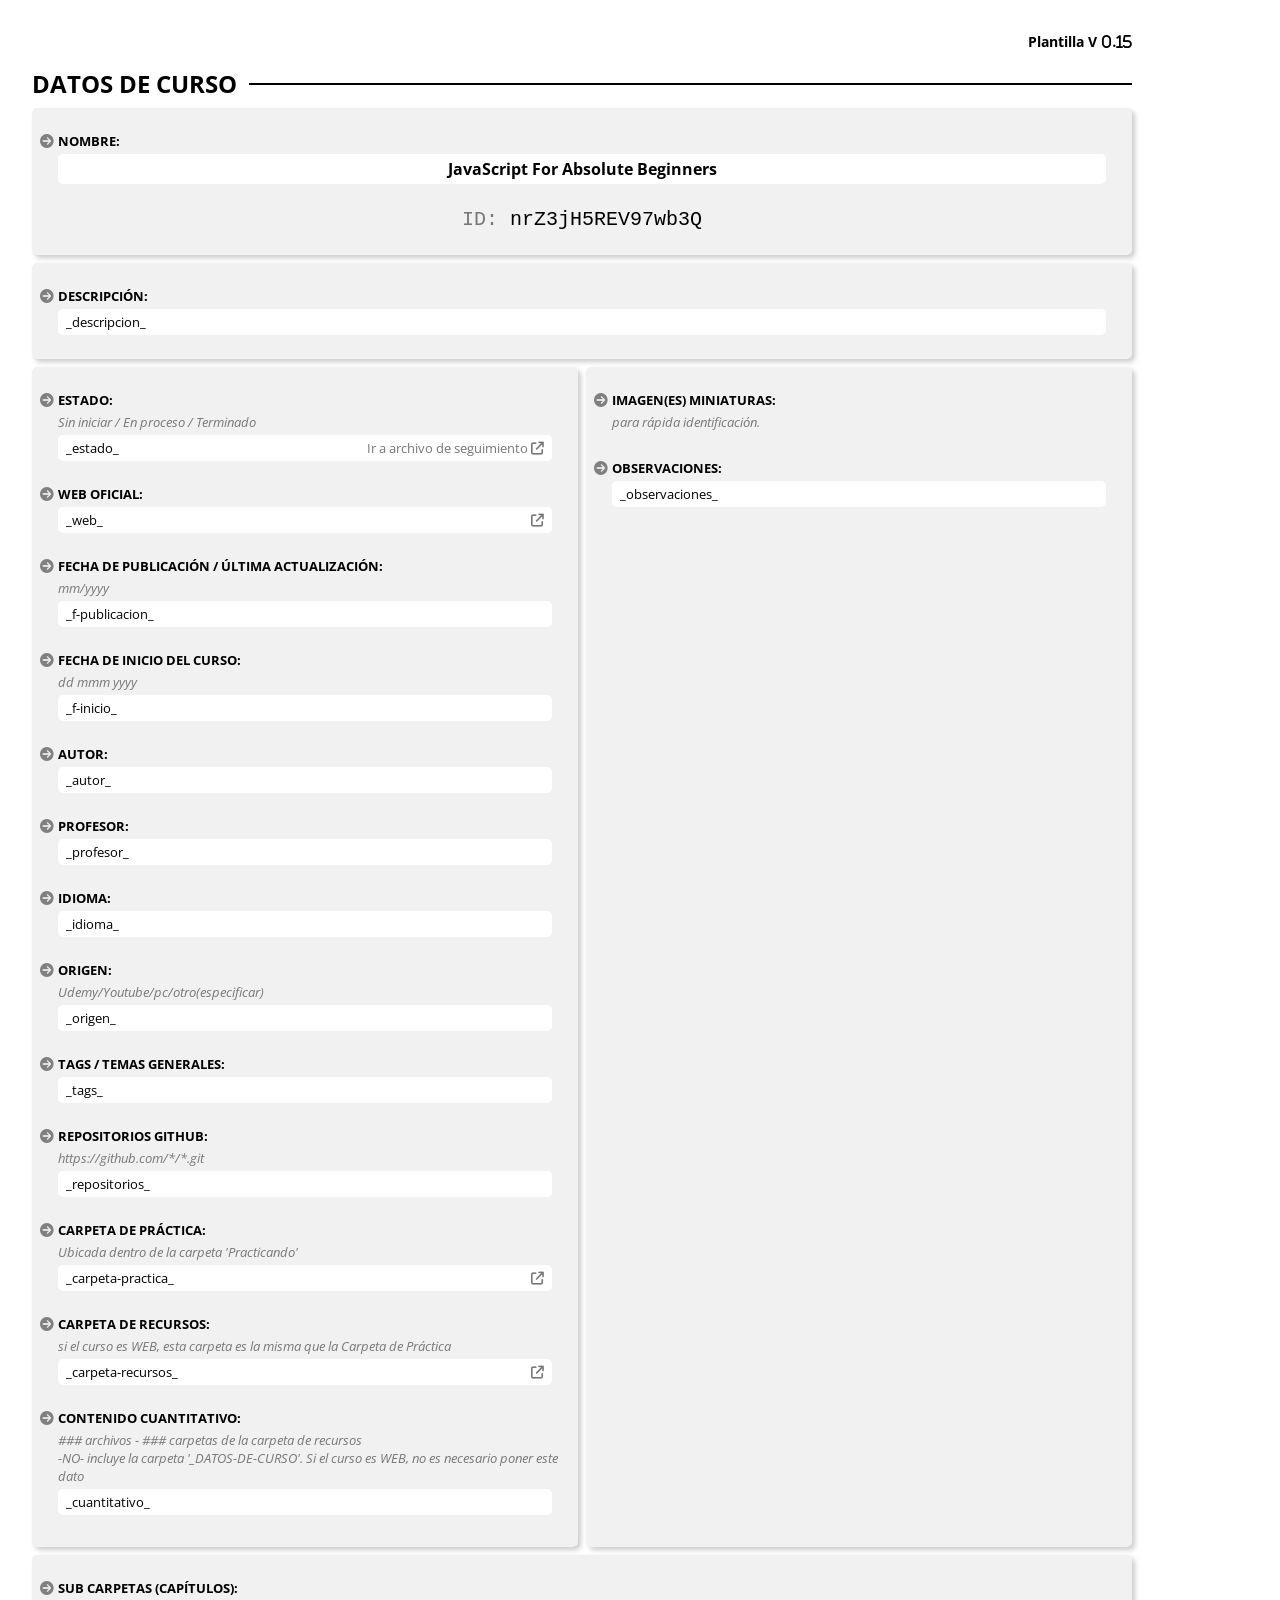
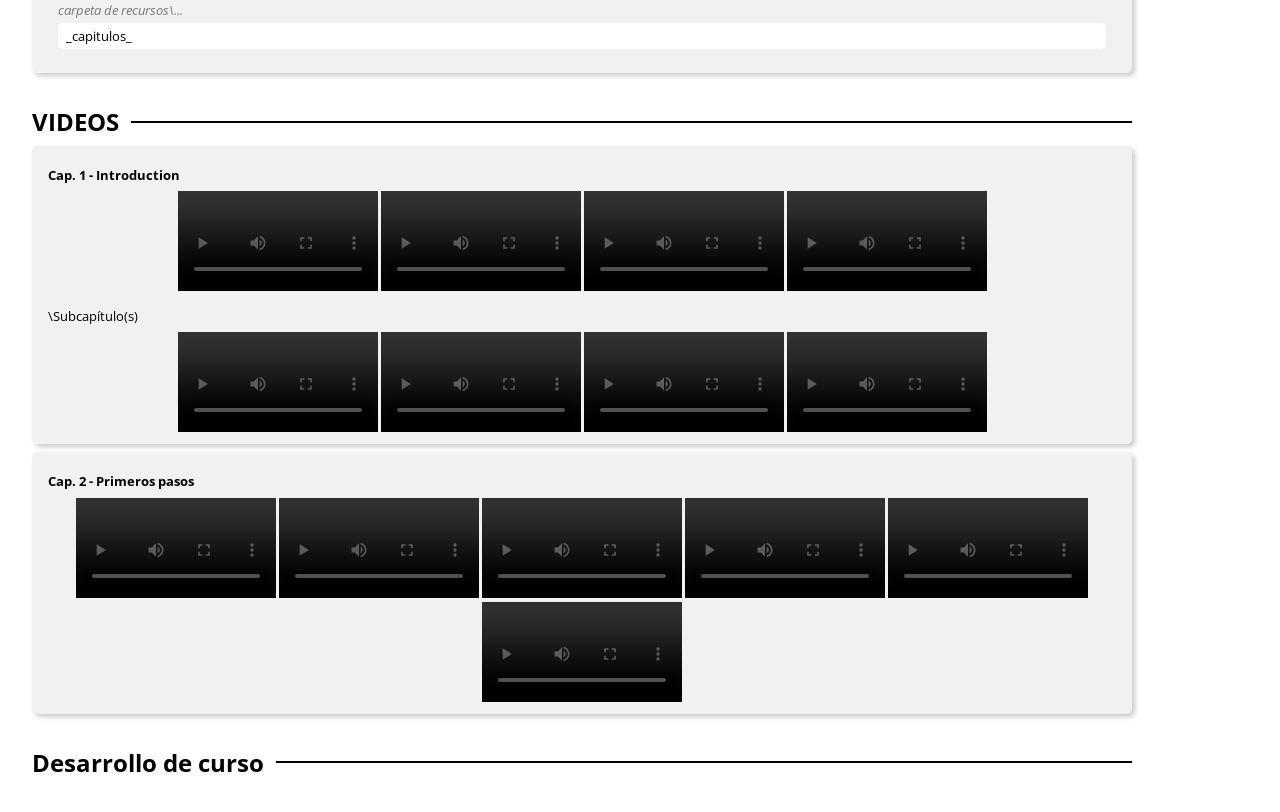
==== JavaScript For Absolute Beginners.html @ d1215531 "actualizacion normal" ====
<!DOCTYPE html>
<html lang="es">
<head>
  <meta charset="UTF-8">
  <meta name="viewport" content="width=device-width, initial-scale=1.0">

  <link rel="preconnect" href="https://fonts.googleapis.com">
  <link rel="preconnect" href="https://fonts.gstatic.com" crossorigin>
  <link href="https://fonts.googleapis.com/css2?family=Open+Sans:ital,wdth,wght@0,75..100,300..800;1,75..100,300..800&display=swap" rel="stylesheet">
  <link rel="stylesheet" href="https://cdnjs.cloudflare.com/ajax/libs/font-awesome/6.6.0/css/all.min.css" integrity="sha512-Kc323vGBEqzTmouAECnVceyQqyqdsSiqLQISBL29aUW4U/M7pSPA/gEUZQqv1cwx4OnYxTxve5UMg5GT6L4JJg==" crossorigin="anonymous" referrerpolicy="no-referrer" />
  <link rel="stylesheet" href="./_htmlDep_/css/styles.css">

  <title>JavaScript For Absolute Beginners</title>
</head>
<body>

<div class="encabezado-curso">
  <div class="version">
    Plantilla V <!-- Para modificar la versión ir al archivo styles.css y modificarla en el content de .version -->
  </div>

  <p class="titulo" id="datos-curso">
    DATOS DE CURSO
  </p>

  <div class="item full-ancho">
    <h4>NOMBRE:</h4>
    <p class="dato nombre">
      JavaScript For Absolute Beginners
    </p>
    <p class="id">nrZ3jH5REV97wb3Q</p>
  </div>

  <div class="item full-ancho">
    <h4>DESCRIPCIÓN:</h4>
    <p class="dato caja">
      _descripcion_
    </p>
  </div>

  <div class="container">
    <div class="left panel">
    
      <div class="item">
        <h4>ESTADO:</h4>
        <p class="placeholder">Sin iniciar / En proceso / Terminado</p>
        <p class="dato link">
          <span>
            _estado_
          </span>
          <a href="file:///_ruta-archivo-seguimiento_" target="_blank">Ir a archivo de seguimiento </a> <!-- file://C:\...\Practicando\*tema*\*curso*\_SEGUIMIENTO-CURSO\*curso*.html -->
        </p>
      </div>

      <div class="item">
        <h4>WEB OFICIAL:</h4>
        <p class="dato link">
          <span>
            _web_
          </span> 
          <a href="_web_" target="_blank"></a>
        </p>
      </div>

      <div class="item">
        <h4>FECHA DE PUBLICACIÓN / ÚLTIMA ACTUALIZACIÓN:</h4>
        <p class="placeholder">mm/yyyy</p>
        <p class="dato">
          _f-publicacion_
        </p>
      </div>

      <div class="item">
        <h4>FECHA DE INICIO DEL CURSO:</h4>
        <p class="placeholder">dd mmm yyyy</p>
        <p class="dato">
          _f-inicio_
        </p>
      </div>
    
      <div class="item">
        <h4>AUTOR:</h4>
        <p class="dato">
          _autor_
        </p>
      </div>
    
      <div class="item">
        <h4>PROFESOR:</h4>
        <p class="dato">
          _profesor_
        </p>
      </div>
      
      <div class="item">
        <h4>IDIOMA:</h4>
        <p class="dato">
          _idioma_
        </p>
      </div>
    
      <div class="item">
        <h4>ORIGEN:</h4>
        <p class="placeholder">Udemy/Youtube/pc/otro(especificar)</p>
        <p class="dato">
          _origen_
        </p>
      </div>
    
      <div class="item">
        <h4>TAGS / TEMAS GENERALES:</h4>
        <p class="dato">
          _tags_
        </p>
      </div>
    
      <div class="item">
        <h4>REPOSITORIOS GITHUB:</h4>
        <p class="placeholder">https://github.com/*/*.git</p>
        <p class="dato">
          _repositorios_
        </p>
      </div>
    
      <div class="item">
        <h4>CARPETA DE PRÁCTICA:</h4>
        <p class="placeholder">Ubicada dentro de la carpeta 'Practicando'</p>
        <p class="dato link">
          <span>
            _carpeta-practica_
          </span> 
          <a href="file:///_carpeta-practica_" target="_blank"></a> <!-- file://C:\Users\LV\Desktop\Practicando\web\modern-html-css-beginning -->
        </p>
      </div>

      <div class="item">
        <h4>CARPETA DE RECURSOS:</h4>
        <p class="placeholder">si el curso es WEB, esta carpeta es la misma que la Carpeta de Práctica</p>
        <p class="dato link">
          <span>
            _carpeta-recursos_
          </span> 
          <a href="file:///_carpeta-recursos_" target="_blank"></a> <!-- file://C:\Users\LV\Downloads\*curso* -->
        </p>
      </div>
    
      <div class="item">
        <h4>CONTENIDO CUANTITATIVO:</h4>
        <p class="placeholder">
          ### archivos - ### carpetas de la carpeta de recursos<br>
          -NO- incluye la carpeta '_DATOS-DE-CURSO'. Si el curso es WEB, no es necesario poner este dato
        </p>
        <p class="dato">
          _cuantitativo_
        </p>
      </div>
    </div>
    <div class="right panel">

      <div class="item">
        <h4>IMAGEN(ES) MINIATURAS:</h4>
        <p class="placeholder">para rápida identificación.</p>
        <div class="dato imgs">
          <img src="./_htmlDep_/img/00.png" alt="">
          <img src="./_htmlDep_/img/01.png" alt="">
          <img src="./_htmlDep_/img/02.jpg" alt="">
          <img src="./_htmlDep_/img/03.jpg" alt="">
          <img src="./_htmlDep_/img/04.jpg" alt="">
          <img src="./_htmlDep_/img/05.webp" alt="">
          <img src="./_htmlDep_/img/06.jpg" alt="">
          <img src="./_htmlDep_/img/07.jpg" alt="">
          <img src="./_htmlDep_/img/08.jpg" alt="">
        </div>
      </div>

      <div class="item">
        <h4>OBSERVACIONES:</h4>
        <p class="dato caja">
          _observaciones_
        </p>
      </div>
    </div>
  </div>

  <div class="item full-ancho">
    <h4>SUB CARPETAS (CAPÍTULOS):</h4>
    <p class="placeholder">
      carpeta de recursos\...
    </p>
    <p class="dato caja">
      _capitulos_
    </p>
  </div>
  
  <!-- <p class="titulo">
    FIN DE DATOS DE CURSO
  </p> -->
  
</div>

<div class="videos">
  <p class="titulo">VIDEOS</p>    
  <div class="capitulo">
    <p class="txtCapitulo">1 - Introduction</p>
    <video class="videoClase" type="video/mp4" controls src="ruta"></video>
    <video class="videoClase" type="video/mp4" controls src="ruta"></video>
    <video class="videoClase" type="video/mp4" controls src="ruta"></video>
    <video class="videoClase" type="video/mp4" controls src="ruta"></video>
    <div class="subcapitulo">
      <p>\Subcapítulo(s)</p>
      <video class="videoClase" type="video/mp4" controls src="ruta"></video>
      <video class="videoClase" type="video/mp4" controls src="ruta"></video>
      <video class="videoClase" type="video/mp4" controls src="ruta"></video>
      <video class="videoClase" type="video/mp4" controls src="ruta"></video>
    </div>
  </div>
  <div class="capitulo">
    <p class="txtCapitulo">2 - Primeros pasos</p>
    <video class="videoClase" type="video/mp4" controls src="ruta"></video>
    <video class="videoClase" type="video/mp4" controls src="ruta"></video>
    <video class="videoClase" type="video/mp4" controls src="ruta"></video>
    <video class="videoClase" type="video/mp4" controls src="ruta"></video>
    <video class="videoClase" type="video/mp4" controls src="ruta"></video>
    <video class="videoClase" type="video/mp4" controls src="ruta"></video>
  </div>
</div>

<div class="desarrollo">
  <p class="titulo">Desarrollo de curso</p>    

</div>

<!-- ---------------------------------------------------------------------- -->
<!-- ----------------------------------------------------------- HASTA AQUI -->
<!-- ---------------------------------------------------------------------- -->

<!-- \***\*\*\*\*\*\*\***\*\*\***\*\*\*\*\*\*\***\*\***\*\*\*\*\*\*\***\*\*\***\*\*\*\*\*\*\*** HISTORIAL DE COMMMITS

Para el seguimiento y avance del curso, aquí se va registrando los commits más importantes de acuerdo a las lecciones, por ejemplo el inicio de cada clase (video), un tema importante que resaltar, etc. Los videos o capítulos que no merezcan un commit o que teniendo commits no sean de trascendencia para el curso, no deberían registrarse.
Lo ideal es que al principio del curso se ponga todas las carpetas y archivos de video, luego con el seguimiento del curso, se va actualizando los commits para cada video si es necesario.
Sólo Se hará un commit cada vez que se inicie un tema que sea importante, de otra forma se dejará que avance el curso incluso si se va avanzando los capítulos y estos no son importantes, no se debe hacer commits.
Cuando se haga un commit de un capitulo (entiéndase por capítulo una carpera que contiene uno o varios videos del tema) y que necesite un commit, deberá hacerse inmediatamente un commit vacío de nombre 'registro', que nos permitirá incluir el hash del commit anterior (el del capítulo) en este registro.

nnnnnnn **_ PRIMER COMMIT _**
Capitulo 1 - nombre del tema\ # nombre de carpeta de capítulo
nnnnnnn 001. nombre del primer video
nnnnnnn 002. nmmbre del segundo video
nnnnnnn 003. nombre del tercer video
Capitulo 2 - nombre del tema\ # nombre de carpeta de capítulo
nnnnnnn 004. nombre del primer video
nnnnnnn 005. nmmbre del segundo video
nnnnnnn 006. nombre del tercer video
Capitulo 3 - nombre del tema\ # nombre de carpeta de capítulo
nnnnnnn 007. nombre del primer video
nnnnnnn 008. nmmbre del segundo video
nnnnnnn 009. nombre del tercer video

nnnnnnn = hash del commit

\***\*\*\*\*\***\*\*\*\*\***\*\*\*\*\***\*\*\*\*\***\*\*\*\*\***\*\*\*\*\***\*\*\*\*\*** PARA VIDEOS EN PC
En esta área irán los enlaces a los videos del curso.
Si es un curso en PC la ruta será del archivo local, si es en web la dirección de la página web.
La idea de esta área es que en cada video revisado se pueda escribir comentarios o apuntar lo que sea resaltante del video.
Además, de ser necesario, se pueden incluir tags de los temas tocados en cada video para rápida indentificación de los temas vistos. -->

</body>
</html>
---- _htmlDep_/css/styles.css ----
/* ************************************************************************* */
/* ************************************************************ RESET STYLES */
/* ************************************************************************* */

*,
*::before,
*::after {
  margin: 0;
  padding: 0;
  box-sizing: border-box;
}
html {
  font-family: 'Open Sans', sans-serif;
  color: #000;
  scroll-behavior: smooth;
}
img {
  max-width: 100%;
  display: block;
}
a {
  text-decoration: none;
  color: inherit;
  &:visited {
    color: inherit;
  }
}
ul {
  list-style: none;
}
*::before,
*::after {
  font-family: 'Font Awesome 6 Free';
  text-rendering: auto;
}

/* VARIABLES */
:root {
  --item-background: #f1f1f1;
  --placeholder: #777;
  --fa-icon: grey;
  --sombra01: #ccc;
}

/* ************************************************************************* */
/* **************************************************** VERSIÓN DE PLANTILLA */
/* modificar en content la versión de la plantilla */
.version {
  font-size: 0.9rem;
  text-align: right;
  font-weight: 700;
  &::after {
    font-size: inherit;
    content: "0.15"
  };
}
/* ************************************************************************* */
/* **************************************************** VERSIÓN DE PLANTILLA */
/* ************************************************************************* */

.tachado {
  text-decoration: line-through;
  color: var(--placeholder);
}

body {
  max-width: 1100px;
  margin: 2rem;
}

h2 {
  margin: 1rem;
  margin-top: 2rem;
}

ul.carpetas {
  margin: 1rem;
  padding: 1rem;
  background-color: var(--item-background);
  border-radius: 8px;
  li {
    margin-left: 1.5rem;
    font-size: 0.9rem;
    &::before {
      content: '\f07b';
      margin-right: 0.5rem;
      font-weight: 700;
      color: var(--fa-icon);
    }
    span {
      font-size: 0.85rem;
      font-style: italic;
    }
    .file {
      &::before {
        content: '\f1c9';
        margin-right: 0.5rem;
        font-weight: 300;
        color: var(--fa-icon);
      }
    }
  }
}
ul.proceso {
  margin: 1rem;
  /* padding: 1rem; */
  /* background-color: #f4f4f4; */
  border-radius: 8px;
  li {
    margin-left: 1.5rem;
  }
}

.nota {
  margin: 2rem auto;
  border-left: 5px solid #ff8787;
  background-color: #f1e9e9;
  padding: 1rem;
  display: flex;
  /* flex: 1; */
  gap: 0.5rem;
  &::before {
    content: "\f06a";
    font-size: 1.25rem;
    font-weight: 700;
    color: rgb(255, 74, 74);
  }
}

details {
  font-size: 0.8rem;
  background-color: var(--item-background);
  margin: 1rem;
  padding: 1rem;
  border-radius: 5px;
  summary {
    &:hover {
      cursor: pointer;
      /* background-color: var(--placeholder); */
    }
  }
  p {
    margin: 1rem 0;
  }
}

table {
  background-color: var(--item-background);
  text-align: center;
  font-size: 0.8rem;
  margin: 1rem auto;
  padding: 0.25rem 0.5rem;
  border-radius: 5px;
  border: 1px solid var(--placeholder);
  background-color: white;
  td {
    width: 1.8rem;
    padding: 0.2rem 0;
  }
  .col1 {
    width: 5.5rem;
  }
}

.encabezado-curso {
  margin: 2rem auto;
  
}
.titulo {
  font-weight: 700;
  font-size: 1.5rem;
  margin-top: 1rem;
  margin-bottom: 0.5rem;
  /* margin: 0.75rem 0 0.5rem 0; */
  display: flex;
  align-items: center;
  gap: 0.75rem;
  &::after {
    content: '';
    flex: 1;
    height: 2px;
    background-color: #000;
  }
}
.container {
  display: flex;
  gap: 0.5rem;
  .panel {
    /* flex-basis: 100%; */
    flex: 1;
    background-color: var(--item-background);
    border-radius: 5px;
    padding-left: 0.5rem;
    padding-right: 0.5rem;
    padding-bottom: 1.5rem;
    box-shadow: 3px 3px 5px var(--sombra01);
  }
  
}

.item {
  margin-top: 1.5rem;
  margin-bottom: 0.5rem;
  font-size: 0.8rem;

  h4 {
    /* font-size: 0.8rem; */
    margin-bottom: .25rem;
    &::before {
      content: '\f0a9';
      font-size: 0.85rem;
      margin-right: 0.25rem;
      color: var(--fa-icon);
    }
  }

  .id {
    margin-top: 1.5rem;
    font-size: 1.25rem;
    text-align: center;
    white-space: pre;
    font-family: 'Code Pro', monospace;
    &::before {
      content: 'ID: ';
      font-family: 'Code Pro', monospace;
      color: var(--placeholder);
    }
  }

  .dato {
    margin:0 1.1rem;
    background-color: white;
    border-radius: 5px;
    padding: 0.25rem 0.5rem;
    span {
      color: #000; /* para cuando hay links*/
    }
  }

  .nombre {
    font-size: 1rem;
    font-weight: 700;
    text-align: center;
  }

  .link {
    display: flex;
    justify-content: space-between;
    color: var(--placeholder);
    /* &:hover {
      color: #000;
    } */
    a {
      &:hover {
        color: #000;
      }
      &::after {
        content: "\f08e";
        font-weight: 700;
      }
      &:hover::after {
        color: #000;
        text-shadow: 1.5px 1.5px 0 #ccc;
      }
    }
  }
  .placeholder {
    margin-left: 1.1rem;
    margin-bottom: 0.25rem;
    font-style: italic;
    /* font-size: 0.8rem; */
    color: var(--placeholder);
  }
}
.right .imgs {
  background-color: var(--item-background);
  padding: 0;
  display: flex;
  justify-content: center;
  flex-wrap: wrap;
  gap: 5px;
  img {
    max-width: 200px;
  }
}

.full-ancho {
  margin-top: 0.5rem;
  background-color: var(--item-background);
  border-radius: 5px;
  padding: 1.5rem 0.5rem;
  box-shadow: 3px 3px 5px var(--sombra01);
}
.caja {
  /* font-size: 0.8rem; */
  max-height: 200px;
  overflow: auto;
}

.videos {
  margin: 2rem auto;
  padding: 1.5rem auto;
  font-size: 1rem;
  text-align: center;
  .capitulo {
    font-size: 0.8rem;
    margin: 0.5rem auto;
    padding: 0.5rem 1rem;
    background-color: var(--item-background);
    border-radius: 5px;
    box-shadow: 3px 3px 5px var(--sombra01);
    p {
      text-align: left;
      margin-top: 0.75rem;
      margin-bottom: 0.45rem;
    }
    .txtCapitulo{
      font-weight: 700;
      &::before {
        font-family: 'Open Sans', sans-serif;
        content: 'Cap. ';
      }
    }
  }
  .videoClase{
    width: 200px;
  }
}

/* +++++++++++++++++++++++++++++++++++++++++++++++++++++++++++++++++++++++++ */
/* Estilos del desarrollo de curso */
.desarrollo {

  .time {
    color: cadetblue;
  }

  .links {
    margin: 1rem;
  }
  a{
    color: cadetblue;
    display: block;
  }

}
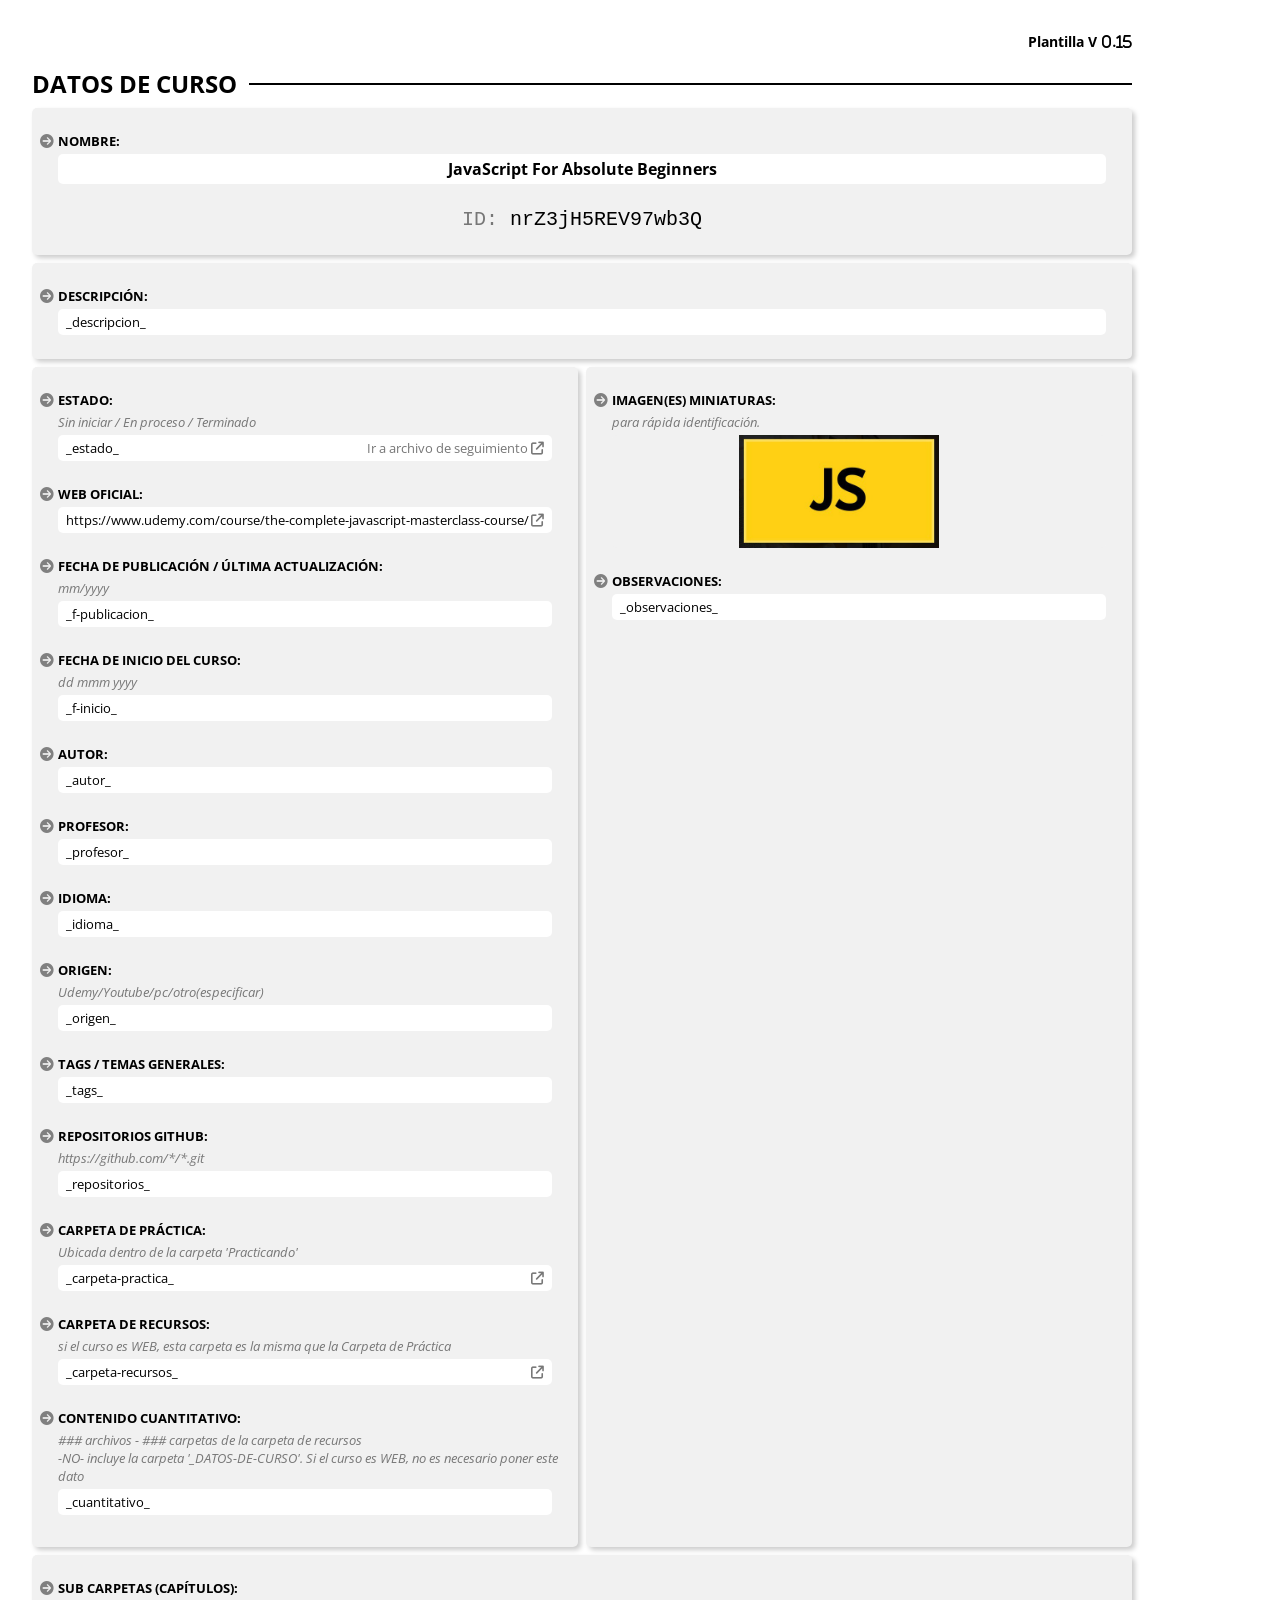
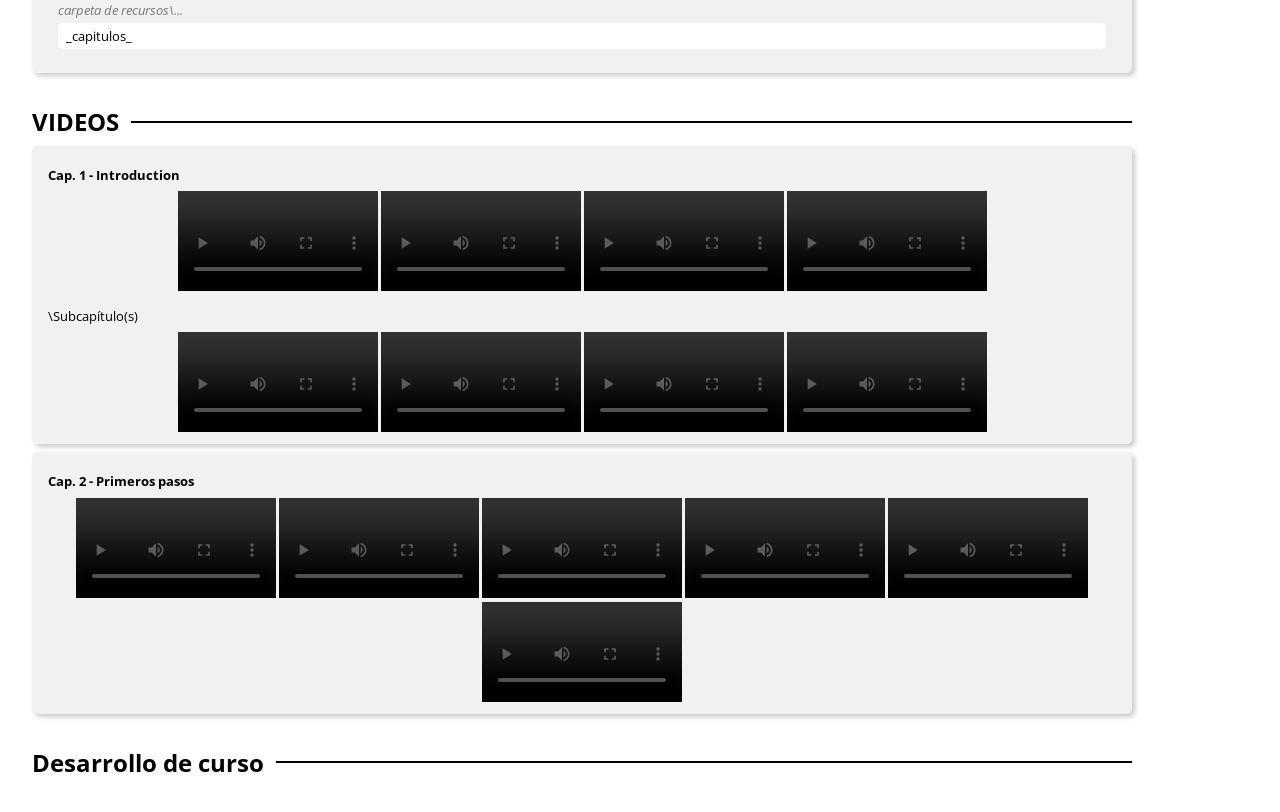
==== commit 005976e9: "actualizacion normal" ====
--- a/JavaScript For Absolute Beginners.html
+++ b/JavaScript For Absolute Beginners.html
@@ -56,9 +56,9 @@
         <h4>WEB OFICIAL:</h4>
         <p class="dato link">
           <span>
-            _web_
+            https://www.udemy.com/course/the-complete-javascript-masterclass-course/
           </span> 
-          <a href="_web_" target="_blank"></a>
+          <a href="https://www.udemy.com/course/the-complete-javascript-masterclass-course/" target="_blank"></a>
         </p>
       </div>
 
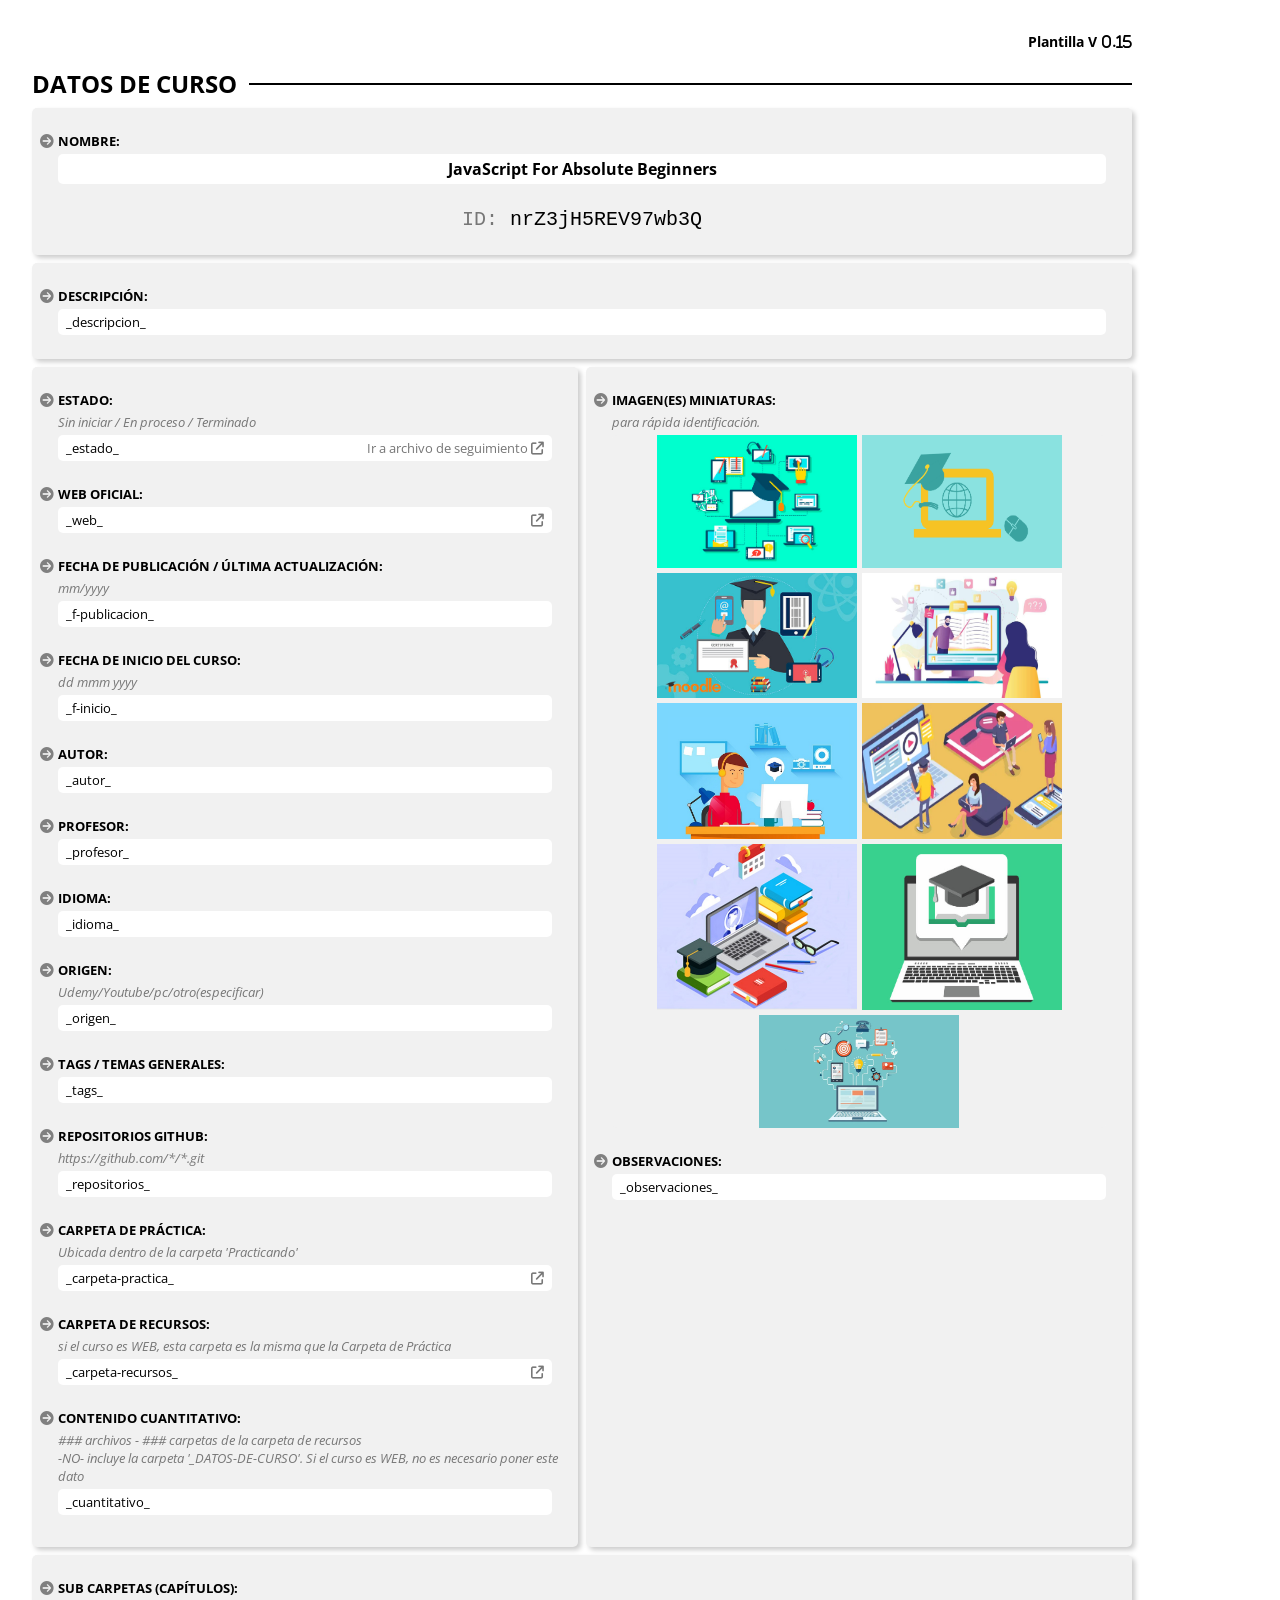
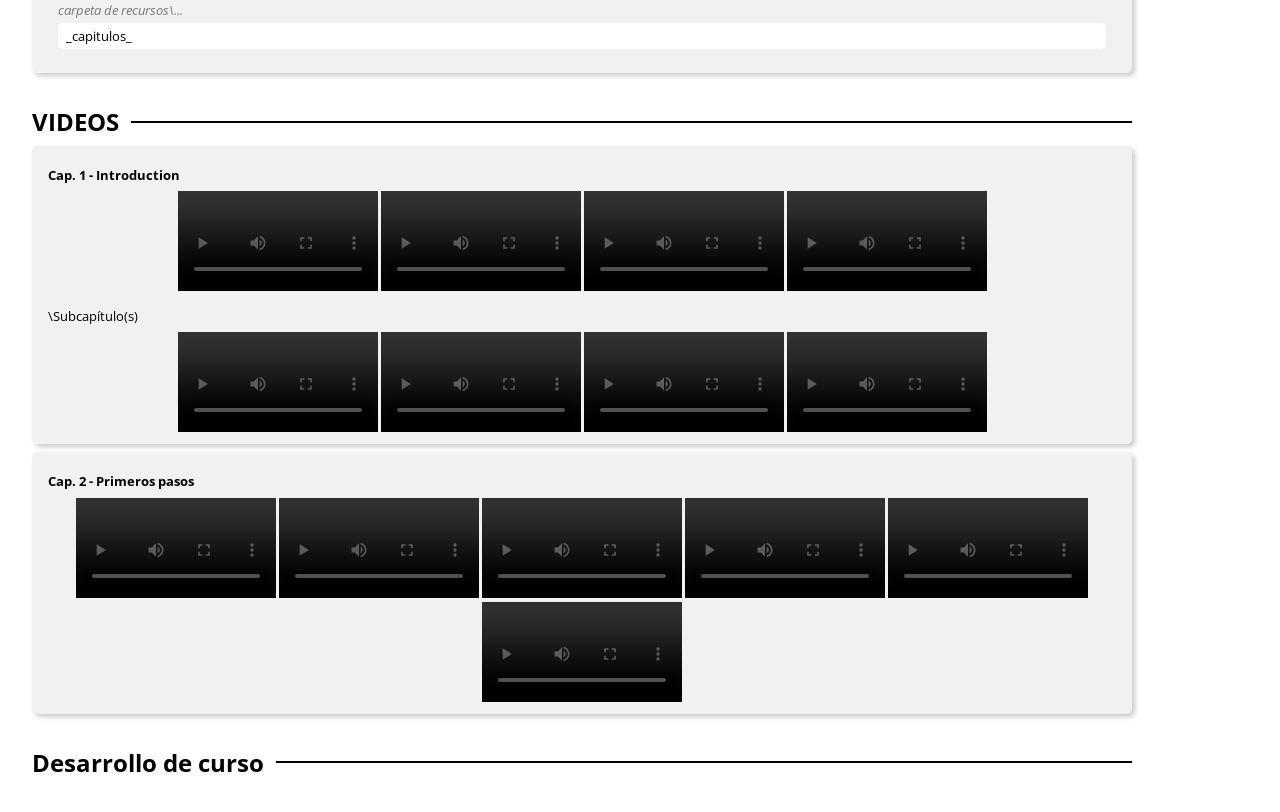
==== commit 1d3579d0: "actualizacion importante" ====
--- a/JavaScript For Absolute Beginners.html
+++ b/JavaScript For Absolute Beginners.html
@@ -56,9 +56,9 @@
         <h4>WEB OFICIAL:</h4>
         <p class="dato link">
           <span>
-            https://www.udemy.com/course/the-complete-javascript-masterclass-course/
+            _web_
           </span> 
-          <a href="https://www.udemy.com/course/the-complete-javascript-masterclass-course/" target="_blank"></a>
+          <a href="_web_" target="_blank"></a>
         </p>
       </div>
 
